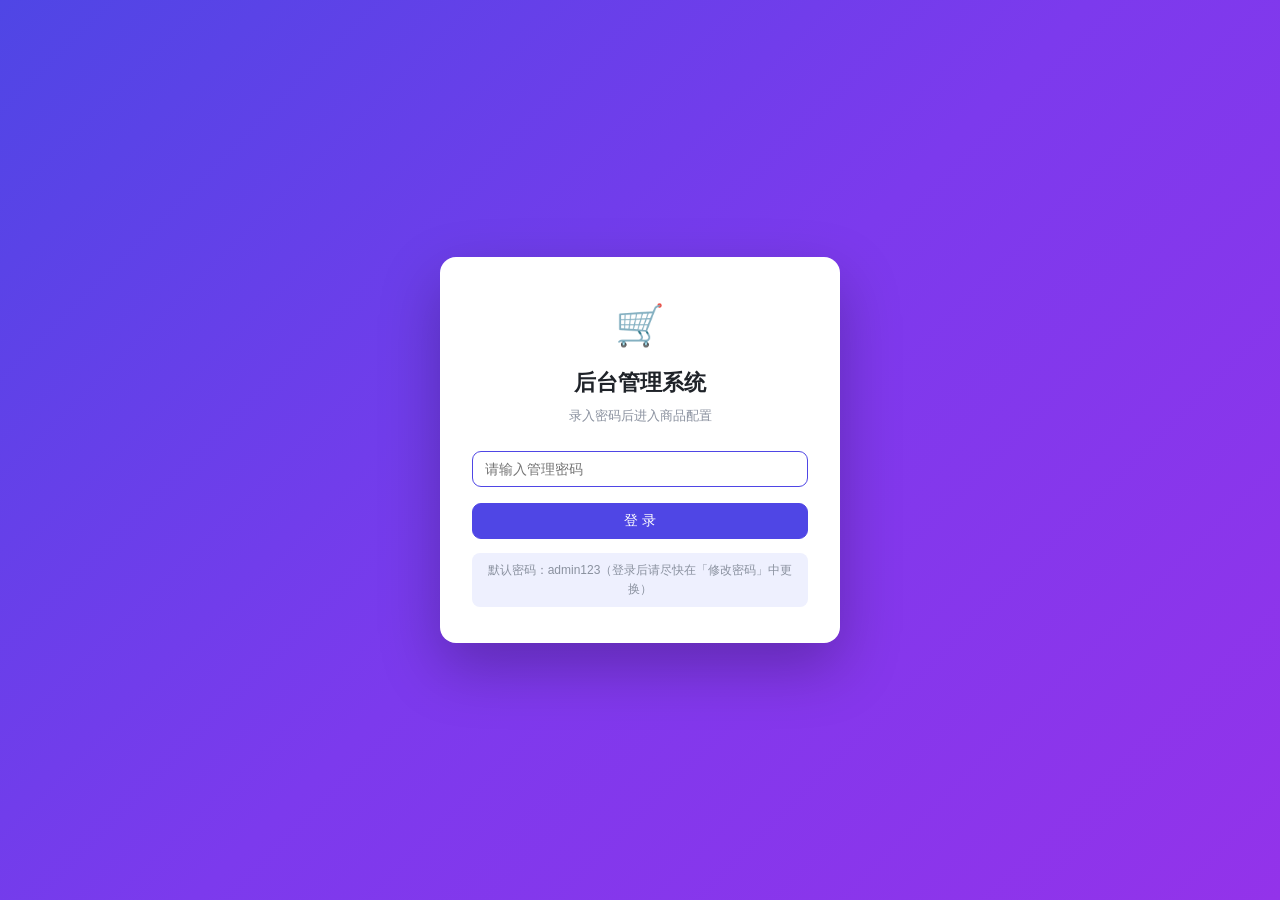
==== admin.html @ 0ef4a56c "init: product shop site" ====
<!DOCTYPE html>
<html lang="zh-CN">
<head>
  <meta charset="UTF-8">
  <meta name="viewport" content="width=device-width, initial-scale=1.0">
  <title>后台配置 · 拾光小铺</title>
  <link rel="stylesheet" href="css/admin.css">
</head>
<body data-theme="light">

  <!-- ======== 登录页 ======== -->
  <div id="login-page">
    <div class="login-card">
      <div class="login-logo">🛒</div>
      <h1>后台管理系统</h1>
      <div class="login-sub">录入密码后进入商品配置</div>
      <div class="form-group">
        <input type="password" class="input" id="loginPwd" placeholder="请输入管理密码" autocomplete="current-password">
      </div>
      <button class="btn btn-primary btn-block" id="loginBtn">登 录</button>
      <div class="login-hint">默认密码：admin123（登录后请尽快在「修改密码」中更换）</div>
    </div>
  </div>

  <!-- ======== 后台主界面 ======== -->
  <div id="app" class="hidden">
    <aside class="sidebar">
      <div class="admin-brand">
        🛒 拾光小铺
        <small>后台配置中心</small>
      </div>
      <nav class="nav-list" id="navList">
        <button class="nav-item active" data-page="overview">📊 概览</button>
        <button class="nav-item" data-page="products">📦 商品管理</button>
        <button class="nav-item" data-page="categories">🏷️ 分类管理</button>
        <button class="nav-item" data-page="site">⚙️ 站点设置</button>
        <button class="nav-item" data-page="github">🔗 GitHub 同步</button>
        <button class="nav-item" data-page="data">🗂️ 数据管理</button>
        <button class="nav-item" data-page="password">🔒 修改密码</button>
      </nav>
      <div class="sidebar-footer">
        <a class="btn btn-sm" href="index.html" target="_blank">👀 查看前台</a>
        <button class="btn btn-sm btn-danger" id="logoutBtn">🚪 退出登录</button>
      </div>
    </aside>

    <main class="main" id="mainArea">
      <!-- ======== 概览 ======== -->
      <section class="page active" id="page-overview">
        <h2 class="page-title">概览</h2>
        <p class="page-sub">当前店铺数据总览（数据保存在本浏览器 localStorage，未发布不影响前台默认展示）</p>
        <div class="stats-grid" id="statsGrid"></div>
        <div class="card">
          <div class="card-title">📢 使用提示</div>
          <div class="alert info">
            ① 在「商品管理 / 分类管理 / 站点设置」中编辑内容 → 保存后 <b>本浏览器</b> 前台立即生效（预览）。<br>
            ② 需要让<b>所有访客</b>看到新内容：在「GitHub 同步」中配置仓库并「一键发布」，或到「数据管理」导出 products.json 后手动 push。<br>
            ③ 上传图片：在商品主图 / 轮播 / 收款码处选择本地文件后，点击「上传到 GitHub 仓库」即可把图片提交到 <code>images/</code> 目录。
          </div>
        </div>
      </section>

      <!-- ======== 商品管理 ======== -->
      <section class="page" id="page-products">
        <h2 class="page-title">商品管理</h2>
        <p class="page-sub">新增、编辑、删除商品，设置主图与富文本详情</p>
        <div class="list-toolbar">
          <div class="search-box" style="position:relative">
            <input class="input" id="productSearch" placeholder="搜索商品…" style="width:220px">
          </div>
          <select class="select" id="productCatFilter" style="width:150px">
            <option value="">全部分类</option>
          </select>
          <div class="spacer"></div>
          <button class="btn btn-danger btn-sm" id="bulkDeleteBtn" disabled>🗑 批量删除</button>
          <button class="btn btn-primary" id="addProductBtn">＋ 新增商品</button>
        </div>
        <div class="card table-wrap">
          <table class="table">
            <thead>
              <tr>
                <th style="width:36px"><input type="checkbox" id="checkAll"></th>
                <th>图片</th>
                <th>名称</th>
                <th>分类</th>
                <th>售价</th>
                <th>库存</th>
                <th>销量</th>
                <th>评分</th>
                <th>状态</th>
                <th style="text-align:right">操作</th>
              </tr>
            </thead>
            <tbody id="productTbody"></tbody>
          </table>
        </div>
        <div class="empty-state" id="productEmpty" style="display:none;text-align:center;padding:40px;color:var(--muted)">暂无商品，点击右上角「新增商品」开始</div>
      </section>

      <!-- ======== 分类管理 ======== -->
      <section class="page" id="page-categories">
        <h2 class="page-title">分类管理</h2>
        <p class="page-sub">自定义前台分类（随时增删改，删除后该分类商品显示为「未分类」）</p>
        <div class="card" style="margin-bottom:16px">
          <div class="form-row" style="align-items:end">
            <div class="form-group" style="margin-bottom:0">
              <label class="field-label">新分类名称</label>
              <input class="input" id="newCatName" placeholder="如：限时秒杀" style="max-width:320px">
            </div>
            <button class="btn btn-primary" id="addCatBtn">添加分类</button>
          </div>
        </div>
        <div class="cat-list" id="catList"></div>
      </section>

      <!-- ======== 站点设置 ======== -->
      <section class="page" id="page-site">
        <h2 class="page-title">站点设置</h2>
        <p class="page-sub">配置前台站点标题、公告、轮播与收款码</p>

        <div class="card" style="margin-bottom:16px">
          <div class="card-title">🏠 基础信息</div>
          <div class="form-row">
            <div class="form-group">
              <label class="field-label">站点标题</label>
              <input class="input" id="site_title">
            </div>
            <div class="form-group">
              <label class="field-label">副标题</label>
              <input class="input" id="site_subtitle">
            </div>
          </div>
          <div class="form-group">
            <label class="field-label">公告条（留空则不显示）</label>
            <input class="input" id="site_notice">
          </div>
          <div class="form-group">
            <label class="field-label">页脚文案</label>
            <input class="input" id="site_footer">
          </div>
          <div class="form-group">
            <label class="field-label">默认主题</label>
            <select class="select" id="site_theme" style="max-width:200px">
              <option value="light">浅色</option>
              <option value="dark">深色</option>
            </select>
          </div>
        </div>

        <div class="card" style="margin-bottom:16px">
          <div class="card-title">🖼️ 轮播 Banner（最多 3 张，可关闭）</div>
          <div class="form-group" style="display:flex;align-items:center;gap:8px">
            <input type="checkbox" id="site_showBanner"> <span>在前台显示轮播</span>
          </div>
          <div id="bannerList"></div>
        </div>

        <div class="card" style="margin-bottom:16px">
          <div class="card-title">💳 收款码（点击「立即购买」弹出）</div>
          <div class="form-group">
            <label class="field-label">收款二维码图片</label>
            <div class="img-upload-row">
              <img class="img-preview" id="site_payPreview" src="" alt="">
              <div style="flex:1">
                <input class="input" id="site_paymentImage" placeholder="images/pay-code.svg 或外链图片地址">
                <div class="form-hint">选择本地二维码图片后，可一键上传到仓库 images 目录。</div>
                <div class="img-btns" style="flex-direction:row;margin-top:8px">
                  <input type="file" id="site_payFile" accept="image/*" style="display:none">
                  <button type="button" class="btn btn-sm" id="site_payPick">选择本地图片</button>
                  <button type="button" class="btn btn-primary btn-sm" id="site_payUploadGit">上传到 GitHub 仓库</button>
                </div>
              </div>
            </div>
          </div>
          <div class="form-group">
            <label class="field-label">购买弹窗提示语</label>
            <input class="input" id="site_paymentTip">
          </div>
          <div class="form-group">
            <label class="field-label">补充说明（可提示示例二维码）</label>
            <input class="input" id="site_paymentNote">
          </div>
        </div>

        <div style="display:flex;gap:12px">
          <button class="btn btn-primary" id="saveSiteBtn">💾 保存站点设置</button>
          <button class="btn" id="resetSiteBtn">重置为默认</button>
        </div>
      </section>

      <!-- ======== GitHub 同步 ======== -->
      <section class="page" id="page-github">
        <h2 class="page-title">GitHub 同步</h2>
        <p class="page-sub">配置仓库后，可一键上传图片、一键发布 products.json（全站访客立即生效）</p>

        <div class="alert warn" style="margin-bottom:16px">
          ⚠️ <b>安全提醒</b>：Token 类似仓库钥匙，仅保存在<b>你自己浏览器的 localStorage</b>，不会写入任何会公开的文件。请勿把 Token 发给他人。建议在 GitHub「Settings → Developer settings → Personal access tokens」中创建，勾选 <code>repo</code> 权限，并将其权限范围限定在本仓库（Fine-grained token 可选指定仓库）。
        </div>

        <div class="card" style="margin-bottom:16px">
          <div class="card-title">🔑 仓库配置</div>
          <div class="form-row">
            <div class="form-group">
              <label class="field-label">仓库所属者（owner）</label>
              <input class="input" id="git_owner" placeholder="如：yourname">
            </div>
            <div class="form-group">
              <label class="field-label">仓库名（repo）</label>
              <input class="input" id="git_repo" placeholder="如：product-shop">
            </div>
          </div>
          <div class="form-row">
            <div class="form-group">
              <label class="field-label">分支（默认 main）</label>
              <input class="input" id="git_branch" placeholder="main">
            </div>
            <div class="form-group">
              <label class="field-label">Personal Access Token</label>
              <input class="input" id="git_token" type="password" placeholder="ghp_… / github_pat_…">
            </div>
          </div>
          <div class="alert info" id="githubStatus" style="display:none;margin-bottom:12px"></div>
          <div style="display:flex;gap:10px;flex-wrap:wrap">
            <button class="btn" id="gitSaveBtn">💾 保存配置</button>
            <button class="btn btn-primary" id="gitTestBtn">🔍 测试连接</button>
            <button class="btn btn-success" id="gitPublishBtn">🚀 一键发布数据（products.json）</button>
            <button class="btn btn-danger" id="gitClearBtn">清除配置</button>
          </div>
          <div class="form-hint" style="margin-top:10px">
            发布成功约 1 分钟内 GitHub Pages 站点即可看到新内容。若未配置，可走「数据管理」手动导出并 push。
          </div>
        </div>
      </section>

      <!-- ======== 数据管理 ======== -->
      <section class="page" id="page-data">
        <h2 class="page-title">数据管理</h2>
        <p class="page-sub">导入 / 导出全量数据，或恢复默认示例数据</p>

        <div class="card" style="margin-bottom:16px">
          <div class="card-title">📤 导出</div>
          <div class="alert info">把当前数据（商品 + 分类 + 站点配置）导出为 products.json，替换仓库根目录文件后 push 即可全站生效。</div>
          <div style="display:flex;gap:10px;flex-wrap:wrap">
            <button class="btn btn-primary" id="exportBtn">⬇️ 下载 products.json</button>
            <button class="btn" id="copyJsonBtn">📋 复制 JSON 到剪贴板</button>
          </div>
        </div>

        <div class="card" style="margin-bottom:16px">
          <div class="card-title">📥 导入</div>
          <div class="form-group">
            <label class="field-label">粘贴 JSON 数据（支持完整数据 或 {products:[...]}）</label>
            <textarea class="textarea" id="importText" placeholder='{"products":[{...}]}' style="min-height:120px"></textarea>
          </div>
          <div style="display:flex;gap:10px;flex-wrap:wrap">
            <input type="file" id="importFile" accept=".json,application/json" style="display:none">
            <button class="btn" id="importFileBtn">📂 选择 JSON 文件</button>
            <button class="btn btn-primary" id="importTextBtn">导入粘贴内容</button>
          </div>
        </div>

        <div class="card" style="margin-bottom:16px">
          <div class="card-title">♻️ 恢复与清空</div>
          <div class="alert danger" style="margin-bottom:12px">「恢复默认」会丢弃本浏览器当前全部自定义数据；「清空商品」只清空商品列表。</div>
          <div style="display:flex;gap:10px;flex-wrap:wrap">
            <button class="btn" id="defaultBtn">♻️ 恢复默认示例数据</button>
            <button class="btn btn-danger" id="clearProductsBtn">🗑 清空全部商品</button>
          </div>
        </div>
      </section>

      <!-- ======== 修改密码 ======== -->
      <section class="page" id="page-password">
        <h2 class="page-title">修改密码</h2>
        <p class="page-sub">密码保存在本浏览器 localStorage，修改后下次登录生效</p>
        <div class="card" style="max-width:480px">
          <div class="form-group">
            <label class="field-label">当前密码</label>
            <input class="input" id="pwd_old" type="password" autocomplete="current-password">
          </div>
          <div class="form-group">
            <label class="field-label">新密码</label>
            <input class="input" id="pwd_new" type="password" autocomplete="new-password">
          </div>
          <div class="form-group">
            <label class="field-label">确认新密码</label>
            <input class="input" id="pwd_confirm" type="password" autocomplete="new-password">
          </div>
          <button class="btn btn-primary" id="pwdChangeBtn">更新密码</button>
        </div>
      </section>
    </main>
  </div>

  <!-- ======== 商品编辑弹窗 ======== -->
  <div class="modal-overlay" id="productModal">
    <div class="modal">
      <div class="modal-head">
        <h3 id="productModalTitle">新增商品</h3>
        <button class="modal-close" id="productModalClose">✕</button>
      </div>
      <div class="modal-body">
        <form id="productForm" autocomplete="off">
          <input type="hidden" id="p_id">
          <div class="form-row">
            <div class="form-group">
              <label class="field-label">商品名称 *</label>
              <input class="input" id="p_name" required placeholder="如：极简陶瓷马克杯">
            </div>
            <div class="form-group">
              <label class="field-label">分类</label>
              <select class="select" id="p_category"></select>
            </div>
          </div>
          <div class="form-row">
            <div class="form-group">
              <label class="field-label">售价（¥）*</label>
              <input class="input" id="p_price" type="number" step="0.01" min="0" required placeholder="39">
            </div>
            <div class="form-group">
              <label class="field-label">原价 / 划线价（¥）</label>
              <input class="input" id="p_original" type="number" step="0.01" min="0" placeholder="59">
            </div>
          </div>
          <div class="form-row">
            <div class="form-group">
              <label class="field-label">库存（件）</label>
              <input class="input" id="p_stock" type="number" min="0" placeholder="100">
            </div>
            <div class="form-group">
              <label class="field-label">销量（件）</label>
              <input class="input" id="p_sales" type="number" min="0" placeholder="0">
            </div>
          </div>
          <div class="form-row">
            <div class="form-group">
              <label class="field-label">评分（0~5）</label>
              <input class="input" id="p_rating" type="number" step="0.1" min="0" max="5" placeholder="4.8">
            </div>
            <div class="form-group">
              <label class="field-label">标签（逗号分隔）</label>
              <input class="input" id="p_tags" placeholder="新品,简约">
            </div>
          </div>
          <div class="form-group">
            <label class="field-label">商品主图</label>
            <div class="img-upload-row">
              <img class="img-preview" id="p_imgPreview" src="" alt="">
              <div style="flex:1">
                <input class="input" id="p_image" placeholder="图片地址（支持仓库相对路径 images/xxx.jpg / 外链 / base64）">
                <div class="form-hint">选择本地图片可「上传到 GitHub 仓库」直接提交至 images/ 目录，或「用 base64 本地保存」。</div>
                <div class="img-btns" style="flex-direction:row;margin-top:8px">
                  <input type="file" id="p_imgFile" accept="image/*" style="display:none">
                  <button type="button" class="btn btn-sm" id="p_imgPick">选择本地图片</button>
                  <button type="button" class="btn btn-primary btn-sm" id="p_imgUploadGit">上传到 GitHub 仓库</button>
                  <button type="button" class="btn btn-sm" id="p_imgUseBase64">用 base64 本地保存</button>
                </div>
              </div>
            </div>
          </div>
          <div class="form-group">
            <label class="field-label">购买外链（可选，前台显示「查看外链」按钮）</label>
            <input class="input" id="p_link" placeholder="https://…（如淘宝/京东商品链接）">
          </div>
          <div class="form-group">
            <label class="field-label">上架状态</label>
            <label style="display:flex;align-items:center;gap:8px;font-size:14px;cursor:pointer">
              <input type="checkbox" id="p_active" checked> 前台展示该商品
            </label>
          </div>
          <div class="form-group">
            <label class="field-label">商品详情（富文本）— 支持从 Word 直接复制粘贴</label>
            <div class="rte-wrap">
              <div class="rte-toolbar" id="rteToolbar"></div>
              <div class="rte-area" id="rteDesc" contenteditable="true"></div>
            </div>
            <div class="form-hint">💡 从 Word/WPS 复制内容直接粘贴即可；若粘贴了 base64 图片，点工具栏「上传粘贴图片」可转存到仓库。</div>
          </div>
        </form>
      </div>
      <div class="modal-foot">
        <button class="btn" id="productModalCancel">取消</button>
        <button class="btn btn-primary" id="productModalSave">保存商品</button>
      </div>
    </div>
  </div>

  <div id="toast-wrap"></div>

  <script src="js/store.js"></script>
  <script src="js/admin.js"></script>
</body>
</html>
---- css/admin.css ----
/* =====================================================
 * admin.css - 后台管理页样式
 * ===================================================== */
:root {
  --bg: #f3f4f8;
  --card: #ffffff;
  --text: #1f2329;
  --muted: #8a919f;
  --primary: #4f46e5;
  --primary-light: #eef0fe;
  --primary-dark: #4338ca;
  --success: #16a34a;
  --danger: #e11d48;
  --border: #e6e8ef;
  --shadow: 0 8px 24px rgba(30, 34, 70, 0.08);
  --radius: 12px;
  --sidebar-w: 230px;
}
[data-theme="dark"] {
  --bg: #101218;
  --card: #1a1d27;
  --text: #e8eaf0;
  --muted: #7d8494;
  --primary: #7c83ff;
  --primary-light: #1e2130;
  --border: #2a2e3b;
  --shadow: 0 8px 24px rgba(0, 0, 0, 0.45);
}

* { box-sizing: border-box; margin: 0; padding: 0; }
body {
  font-family: -apple-system, BlinkMacSystemFont, "Segoe UI", "PingFang SC",
    "Hiragino Sans GB", "Microsoft YaHei", sans-serif;
  background: var(--bg); color: var(--text); line-height: 1.6; min-height: 100vh;
}
a { color: var(--primary); text-decoration: none; }
.hidden { display: none !important; }

/* ---------- 通用控件 ---------- */
.btn {
  display: inline-flex; align-items: center; justify-content: center; gap: 6px;
  border: 1px solid var(--border); background: var(--card); color: var(--text);
  padding: 8px 16px; border-radius: 9px; cursor: pointer; font-size: 14px;
  transition: all .2s;
}
.btn:hover { border-color: var(--primary); color: var(--primary); }
.btn:disabled { opacity: .55; cursor: not-allowed; }
.btn-primary { background: var(--primary); border-color: var(--primary); color: #fff; }
.btn-primary:hover { background: var(--primary-dark); color: #fff; }
.btn-danger { background: transparent; border-color: var(--danger); color: var(--danger); }
.btn-danger:hover { background: var(--danger); color: #fff; }
.btn-success { background: var(--success); border-color: var(--success); color: #fff; }
.btn-success:hover { filter: brightness(1.1); color: #fff; }
.btn-sm { padding: 5px 12px; font-size: 13px; border-radius: 7px; }
.btn-block { width: 100%; }

.input, .select, .textarea {
  width: 100%; padding: 9px 12px; border-radius: 9px;
  border: 1px solid var(--border); background: var(--card); color: var(--text);
  font-size: 14px; outline: none; transition: border-color .2s; font-family: inherit;
}
.input:focus, .select:focus, .textarea:focus { border-color: var(--primary); }
.textarea { resize: vertical; min-height: 80px; line-height: 1.6; }
label.field-label { display: block; font-size: 13px; color: var(--muted); margin-bottom: 6px; font-weight: 600; }
.form-group { margin-bottom: 16px; }
.form-hint { font-size: 12px; color: var(--muted); margin-top: 5px; }
.form-row { display: grid; grid-template-columns: 1fr 1fr; gap: 14px; }

.card {
  background: var(--card); border: 1px solid var(--border);
  border-radius: var(--radius); box-shadow: var(--shadow); padding: 20px;
}
.card-title { font-size: 16px; font-weight: 700; margin-bottom: 16px; display: flex; align-items: center; gap: 8px; }

/* ---------- 登录页 ---------- */
#login-page {
  min-height: 100vh; display: flex; align-items: center; justify-content: center;
  background: linear-gradient(135deg, #4f46e5 0%, #7c3aed 50%, #9333ea 100%);
  padding: 20px;
}
#login-page[data-theme="dark"] { background: linear-gradient(135deg, #1e1b4b, #312e81, #4c1d95); }
.login-card {
  background: var(--card); border-radius: 16px; padding: 36px 32px;
  width: 100%; max-width: 400px; box-shadow: 0 24px 60px rgba(0, 0, 0, .25);
}
.login-card .login-logo { font-size: 40px; text-align: center; margin-bottom: 8px; }
.login-card h1 { text-align: center; font-size: 22px; margin-bottom: 6px; }
.login-card .login-sub { text-align: center; color: var(--muted); font-size: 13px; margin-bottom: 24px; }
.login-hint {
  margin-top: 14px; font-size: 12px; color: var(--muted); text-align: center;
  background: var(--primary-light); padding: 8px; border-radius: 8px;
}

/* ---------- 后台布局 ---------- */
#app { display: flex; min-height: 100vh; }
.sidebar {
  width: var(--sidebar-w); background: var(--card); border-right: 1px solid var(--border);
  position: sticky; top: 0; height: 100vh; display: flex; flex-direction: column;
  flex-shrink: 0;
}
.sidebar .admin-brand { padding: 18px 20px; font-weight: 800; font-size: 17px; border-bottom: 1px solid var(--border); }
.sidebar .admin-brand small { display: block; font-weight: 400; color: var(--muted); font-size: 12px; margin-top: 2px; }
.nav-list { flex: 1; padding: 12px 10px; overflow-y: auto; }
.nav-item {
  display: flex; align-items: center; gap: 10px; width: 100%;
  padding: 10px 14px; border: none; background: transparent; border-radius: 9px;
  cursor: pointer; font-size: 14px; color: var(--text); text-align: left; transition: all .2s;
}
.nav-item:hover { background: var(--primary-light); color: var(--primary); }
.nav-item.active { background: var(--primary); color: #fff; font-weight: 600; }
.sidebar-footer { padding: 12px 16px; border-top: 1px solid var(--border); display: flex; flex-direction: column; gap: 6px; }

.main { flex: 1; padding: 24px; min-width: 0; }
.page { display: none; animation: fadeIn .25s ease; }
.page.active { display: block; }
@keyframes fadeIn { from { opacity: 0; transform: translateY(6px); } to { opacity: 1; transform: none; } }
.page-title { font-size: 20px; font-weight: 800; margin-bottom: 4px; }
.page-sub { color: var(--muted); font-size: 13px; margin-bottom: 20px; }

/* ---------- 统计卡片 ---------- */
.stats-grid { display: grid; grid-template-columns: repeat(auto-fit, minmax(180px, 1fr)); gap: 16px; margin-bottom: 24px; }
.stat-card { padding: 18px; }
.stat-card .stat-num { font-size: 30px; font-weight: 800; color: var(--primary); }
.stat-card .stat-label { color: var(--muted); font-size: 13px; margin-top: 4px; }
.stat-card .stat-emoji { font-size: 26px; }

/* ---------- 工具栏 ---------- */
.list-toolbar { display: flex; flex-wrap: wrap; gap: 10px; align-items: center; margin-bottom: 16px; }
.list-toolbar .spacer { flex: 1; }

/* ---------- 表格 ---------- */
.table-wrap { overflow-x: auto; }
.table { width: 100%; border-collapse: collapse; font-size: 14px; }
.table th, .table td {
  padding: 10px 12px; border-bottom: 1px solid var(--border);
  text-align: left; vertical-align: middle;
}
.table th { color: var(--muted); font-weight: 600; font-size: 13px; background: var(--primary-light); white-space: nowrap; }
.table tr:hover td { background: var(--primary-light); }
.table .thumb { width: 48px; height: 48px; object-fit: cover; border-radius: 8px; background: #eee; }
[data-theme="dark"] .table .thumb { background: #232632; }
.table .actions { display: flex; gap: 6px; justify-content: flex-end; }
.tag-pill {
  display: inline-block; padding: 2px 8px; border-radius: 6px;
  background: var(--primary-light); color: var(--primary); font-size: 12px; margin-right: 4px;
}
.status-pill { padding: 3px 10px; border-radius: 20px; font-size: 12px; font-weight: 600; }
.status-on { background: rgba(22, 163, 74, .12); color: var(--success); }
.status-off { background: rgba(153, 163, 175, .15); color: var(--muted); }

/* ---------- 富文本编辑器 ---------- */
.rte-wrap { border: 1px solid var(--border); border-radius: 9px; overflow: hidden; background: var(--card); }
.rte-toolbar {
  display: flex; flex-wrap: wrap; gap: 4px; padding: 8px; align-items: center;
  background: var(--primary-light); border-bottom: 1px solid var(--border);
}
.rte-toolbar .rte-btn {
  min-width: 30px; height: 30px; padding: 0 8px; border-radius: 6px;
  border: 1px solid transparent; background: transparent; color: var(--text);
  cursor: pointer; font-size: 13px; transition: all .15s;
}
.rte-toolbar .rte-btn:hover { background: var(--card); border-color: var(--border); }
.rte-toolbar select {
  height: 30px; border-radius: 6px; border: 1px solid var(--border);
  background: var(--card); color: var(--text); font-size: 12px; padding: 0 4px;
}
.rte-area {
  min-height: 220px; max-height: 420px; overflow-y: auto; padding: 14px;
  outline: none; font-size: 14.5px; line-height: 1.8;
}
.rte-area:empty::before { content: "在这里输入商品详情… 支持从 Word 直接复制粘贴"; color: var(--muted); }
.rte-area p { margin-bottom: 8px; }
.rte-area ul, .rte-area ol { margin: 6px 0 10px; padding-left: 22px; }
.rte-area blockquote { border-left: 4px solid var(--primary); background: var(--primary-light); padding: 8px 14px; margin: 10px 0; border-radius: 0 8px 8px 0; color: var(--muted); }
.rte-area img { max-width: 100%; border-radius: 8px; margin: 6px 0; }

/* ---------- 图片上传预览 ---------- */
.img-upload-row { display: flex; gap: 12px; align-items: flex-start; flex-wrap: wrap; }
.img-upload-row .img-preview {
  width: 96px; height: 96px; object-fit: cover; border-radius: 10px;
  border: 1px solid var(--border); background: #eee; flex-shrink: 0;
}
[data-theme="dark"] .img-upload-row .img-preview { background: #232632; }
.img-btns { display: flex; flex-direction: column; gap: 8px; }

/* ---------- 分类管理 ---------- */
.cat-list { display: flex; flex-direction: column; gap: 10px; }
.cat-item {
  display: flex; align-items: center; gap: 10px; padding: 12px;
  border: 1px solid var(--border); border-radius: 10px; background: var(--card);
}
.cat-item .cat-name { flex: 1; font-weight: 600; }
.cat-item .cat-count { color: var(--muted); font-size: 13px; }

/* ---------- 提示信息框 ---------- */
.alert { padding: 12px 16px; border-radius: 10px; font-size: 13.5px; margin-bottom: 16px; line-height: 1.7; }
.alert.info { background: var(--primary-light); color: var(--primary); border: 1px solid rgba(79, 70, 229, .25); }
.alert.warn { background: rgba(245, 158, 11, .1); color: #b45309; border: 1px solid rgba(245, 158, 11, .3); }
.alert.danger { background: rgba(225, 29, 72, .08); color: var(--danger); border: 1px solid rgba(225, 29, 72, .25); }
.alert.success { background: rgba(22, 163, 74, .1); color: var(--success); border: 1px solid rgba(22, 163, 74, .25); }

/* ---------- 弹窗 ---------- */
.modal-overlay {
  position: fixed; inset: 0; z-index: 100; background: rgba(0, 0, 0, .55);
  display: flex; align-items: center; justify-content: center; padding: 20px;
  opacity: 0; pointer-events: none; transition: opacity .25s;
}
.modal-overlay.open { opacity: 1; pointer-events: auto; }
.modal {
  background: var(--card); border-radius: 14px; width: 100%; max-width: 760px;
  max-height: 90vh; overflow: hidden; display: flex; flex-direction: column;
  box-shadow: 0 24px 60px rgba(0, 0, 0, .3);
  transform: translateY(16px); transition: transform .25s;
}
.modal-overlay.open .modal { transform: translateY(0); }
.modal-head {
  padding: 16px 20px; border-bottom: 1px solid var(--border);
  display: flex; align-items: center; justify-content: space-between;
}
.modal-head h3 { font-size: 16px; font-weight: 700; }
.modal-close { width: 30px; height: 30px; border: none; background: transparent; font-size: 18px; cursor: pointer; color: var(--muted); border-radius: 6px; }
.modal-close:hover { background: var(--primary-light); color: var(--text); }
.modal-body { padding: 20px; overflow-y: auto; }
.modal-foot { padding: 14px 20px; border-top: 1px solid var(--border); display: flex; justify-content: flex-end; gap: 10px; }

/* ---------- Toast ---------- */
#toast-wrap {
  position: fixed; top: 20px; left: 50%; transform: translateX(-50%);
  z-index: 300; display: flex; flex-direction: column; gap: 8px; align-items: center;
}
.toast {
  background: #1f2329; color: #fff; padding: 10px 20px; border-radius: 10px;
  font-size: 14px; box-shadow: 0 8px 24px rgba(0, 0, 0, .2); animation: toastIn .3s ease;
  max-width: 90vw; white-space: pre-line;
}
.toast.success { background: var(--success); }
.toast.error { background: var(--danger); }
.toast.info { background: var(--primary); }
@keyframes toastIn { from { opacity: 0; transform: translateY(-10px); } to { opacity: 1; transform: translateY(0); } }

/* ---------- 响应式 ---------- */
@media (max-width: 900px) {
  #app { flex-direction: column; }
  .sidebar { width: 100%; height: auto; position: static; }
  .nav-list { display: flex; overflow-x: auto; padding: 8px; }
  .nav-item { white-space: nowrap; }
  .sidebar-footer { flex-direction: row; align-items: center; justify-content: center; }
  .main { padding: 16px; }
  .form-row { grid-template-columns: 1fr; }
}
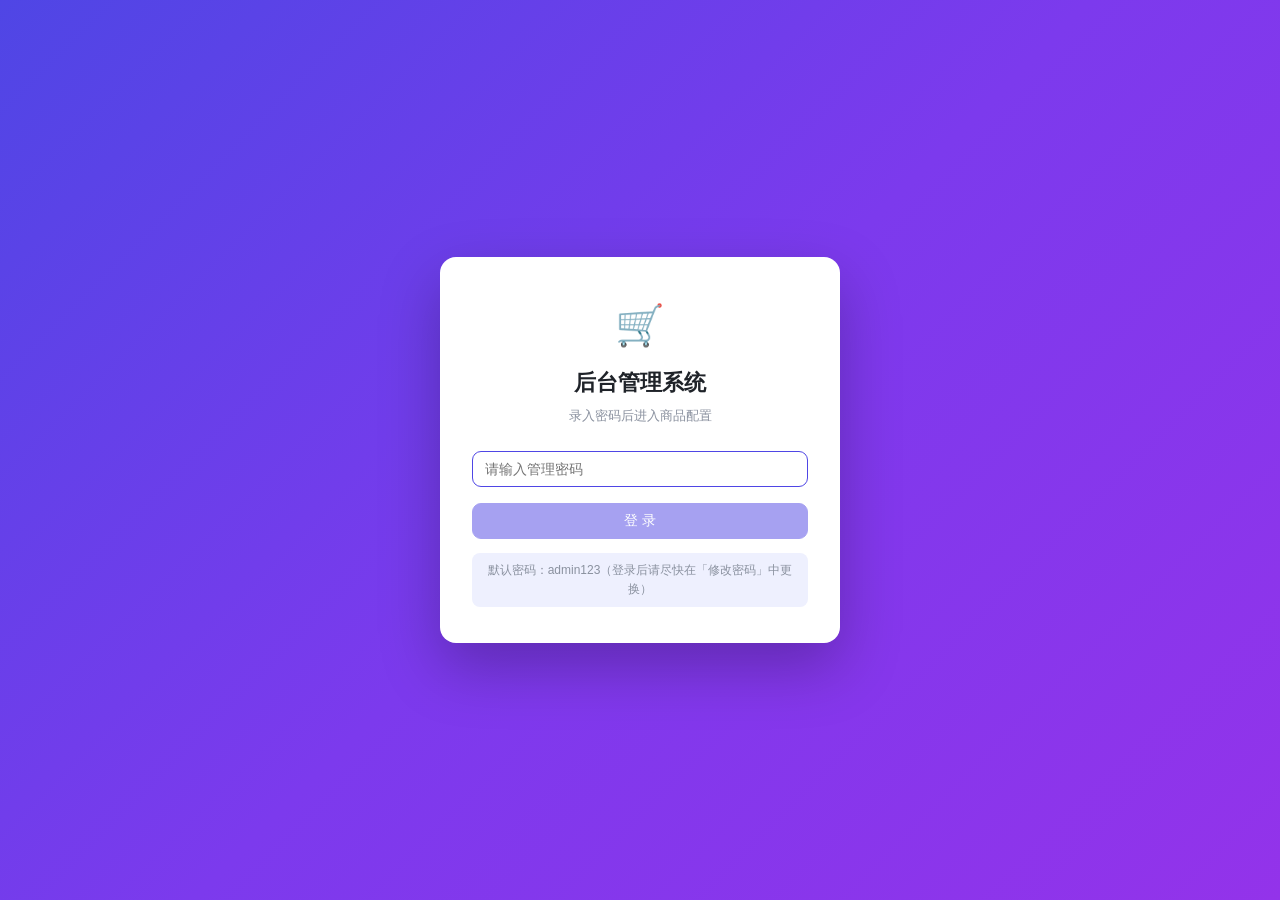
==== commit e2d2ec0d: "feat: GitHub 同步验证可用前后台全站只读锁（横幅提示+9 处写操作闸门+快照防篡改）" ====
--- a/admin.html
+++ b/admin.html
@@ -4,7 +4,7 @@
   <meta charset="UTF-8">
   <meta name="viewport" content="width=device-width, initial-scale=1.0">
   <title>后台配置 · 拾光小铺</title>
-  <link rel="stylesheet" href="css/admin.css">
+  <link rel="stylesheet" href="css/admin.css?v=3">
 </head>
 <body data-theme="light">
 
@@ -45,6 +45,8 @@
     </aside>
 
     <main class="main" id="mainArea">
+      <!-- 只读锁提示条：GitHub 同步未验证可用时显示 -->
+      <div class="ro-lock hidden" id="roLockBar"></div>
       <!-- ======== 概览 ======== -->
       <section class="page active" id="page-overview">
         <h2 class="page-title">概览</h2>
@@ -387,7 +389,7 @@
 
   <div id="toast-wrap"></div>
 
-  <script src="js/store.js"></script>
-  <script src="js/admin.js"></script>
+  <script src="js/store.js?v=3"></script>
+  <script src="js/admin.js?v=3"></script>
 </body>
 </html>
--- a/css/admin.css
+++ b/css/admin.css
@@ -139,7 +139,31 @@
 .table tr:hover td { background: var(--primary-light); }
 .table .thumb { width: 48px; height: 48px; object-fit: cover; border-radius: 8px; background: #eee; }
 [data-theme="dark"] .table .thumb { background: #232632; }
-.table .actions { display: flex; gap: 6px; justify-content: flex-end; }
+.table .actions { text-align: right; white-space: nowrap; }
+.table .actions .btn + .btn { margin-left: 6px; }
+
+/* ---------- 只读锁（GitHub 同步验证可用前） ---------- */
+.ro-lock {
+  display: flex;
+  align-items: center;
+  gap: 8px;
+  flex-wrap: wrap;
+  padding: 12px 16px;
+  margin-bottom: 18px;
+  border: 1px solid #f0c36d;
+  border-radius: 10px;
+  background: #fff8e6;
+  color: #8a6100;
+  font-size: 14px;
+  line-height: 1.6;
+}
+.ro-lock.hidden { display: none; }
+body[data-theme="dark"] .ro-lock {
+  background: #3a3220;
+  border-color: #6b5b2a;
+  color: #e8d48a;
+}
+body.readonly-mode button.btn:not(.ro-lock .btn) { opacity: .5; }
 .tag-pill {
   display: inline-block; padding: 2px 8px; border-radius: 6px;
   background: var(--primary-light); color: var(--primary); font-size: 12px; margin-right: 4px;
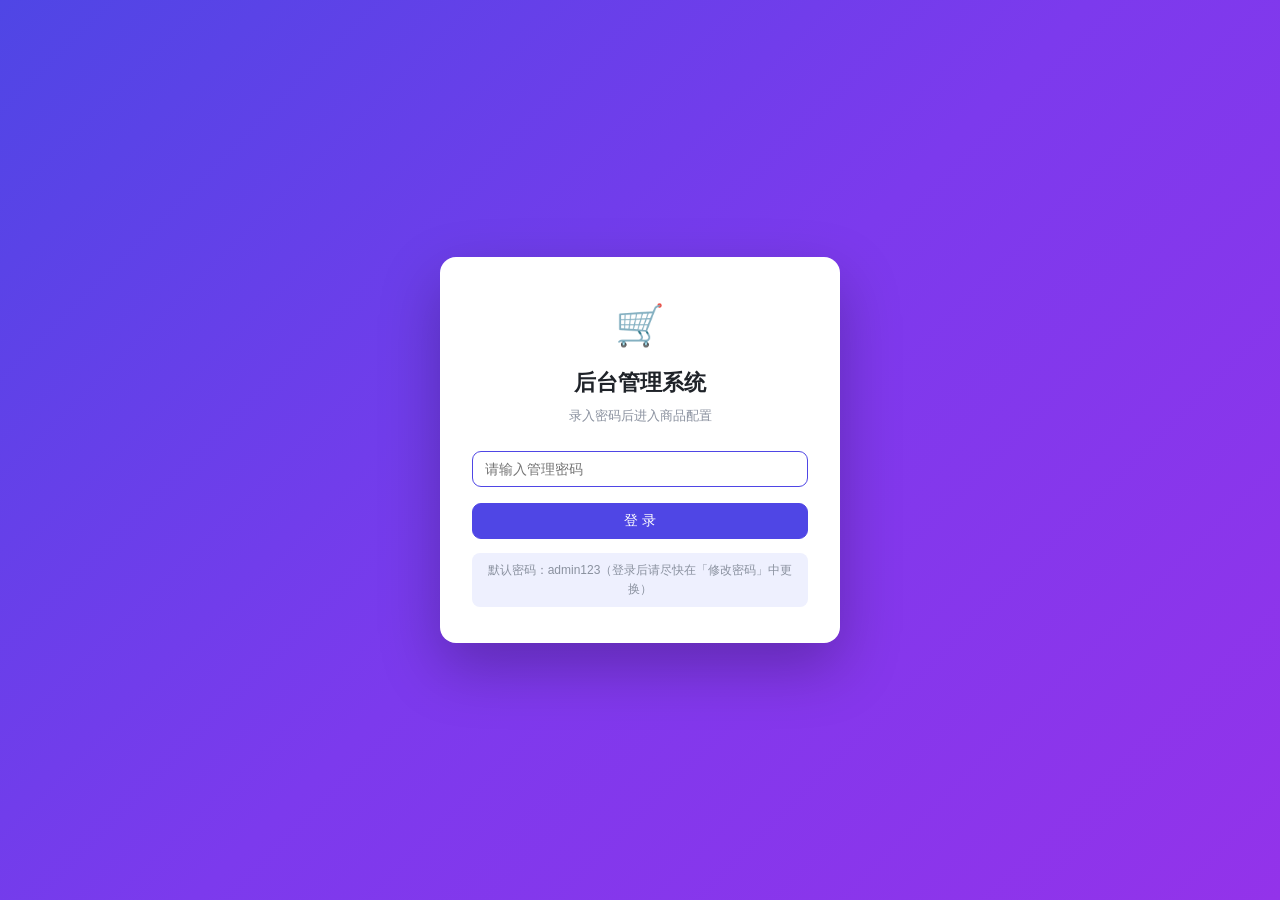
==== commit 317be01a: "fix: 只读虚化仅作用于内容编辑页（GitHub同步页/登录/退出按钮正常）；logout 移除 body 只读类" ====
--- a/admin.html
+++ b/admin.html
@@ -4,7 +4,7 @@
   <meta charset="UTF-8">
   <meta name="viewport" content="width=device-width, initial-scale=1.0">
   <title>后台配置 · 拾光小铺</title>
-  <link rel="stylesheet" href="css/admin.css?v=3">
+  <link rel="stylesheet" href="css/admin.css?v=4">
 </head>
 <body data-theme="light">
 
@@ -47,6 +47,8 @@
     <main class="main" id="mainArea">
       <!-- 只读锁提示条：GitHub 同步未验证可用时显示 -->
       <div class="ro-lock hidden" id="roLockBar"></div>
+      <!-- 数据同步提示条：线上数据与本浏览器数据不一致时显示 -->
+      <div class="ro-lock hidden" id="syncBar" style="border-color:#8ab4f8;background:#eef4fe;color:#1a4d8f"></div>
       <!-- ======== 概览 ======== -->
       <section class="page active" id="page-overview">
         <h2 class="page-title">概览</h2>
@@ -389,7 +391,7 @@
 
   <div id="toast-wrap"></div>
 
-  <script src="js/store.js?v=3"></script>
-  <script src="js/admin.js?v=3"></script>
+  <script src="js/store.js?v=5"></script>
+  <script src="js/admin.js?v=6"></script>
 </body>
 </html>
--- a/css/admin.css
+++ b/css/admin.css
@@ -163,7 +163,12 @@
   border-color: #6b5b2a;
   color: #e8d48a;
 }
-body.readonly-mode button.btn:not(.ro-lock .btn) { opacity: .5; }
+/* 只读模式仅淡化「内容编辑」页面的按钮；GitHub 同步页（解锁入口）、修改密码页、退出登录/登录按钮保持正常可点 */
+body.readonly-mode #page-overview button.btn,
+body.readonly-mode #page-products button.btn,
+body.readonly-mode #page-categories button.btn,
+body.readonly-mode #page-site button.btn,
+body.readonly-mode #page-data button.btn { opacity: .5; }
 .tag-pill {
   display: inline-block; padding: 2px 8px; border-radius: 6px;
   background: var(--primary-light); color: var(--primary); font-size: 12px; margin-right: 4px;
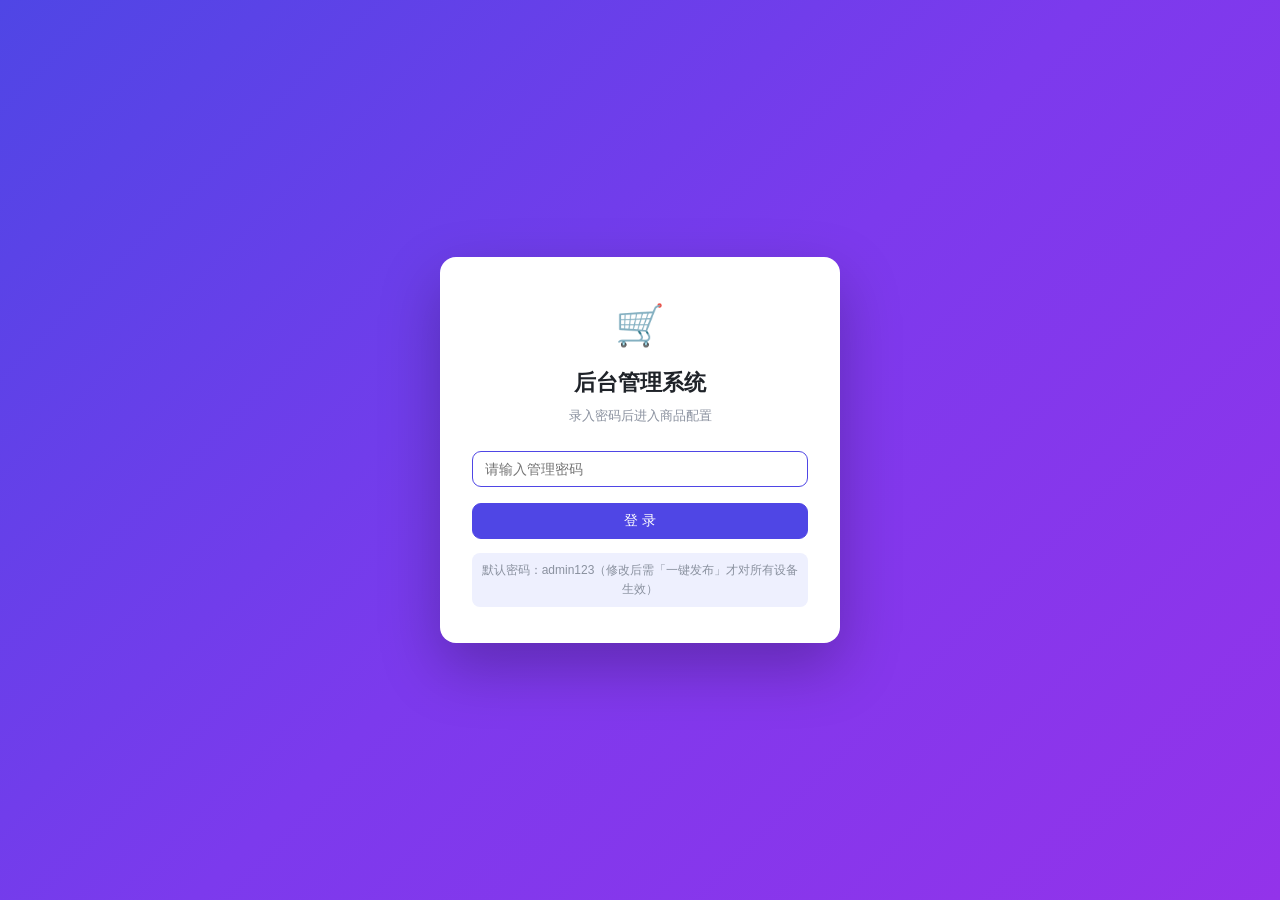
==== commit 3555a1f5: "feat: 管理密码改为加盐 SHA-256 哈希随数据保存（跨设备生效，登录时校验线上最新哈希）" ====
--- a/admin.html
+++ b/admin.html
@@ -18,7 +18,7 @@
         <input type="password" class="input" id="loginPwd" placeholder="请输入管理密码" autocomplete="current-password">
       </div>
       <button class="btn btn-primary btn-block" id="loginBtn">登 录</button>
-      <div class="login-hint">默认密码：admin123（登录后请尽快在「修改密码」中更换）</div>
+      <div class="login-hint">默认密码：admin123（修改后需「一键发布」才对所有设备生效）</div>
     </div>
   </div>
 
@@ -276,7 +276,7 @@
       <!-- ======== 修改密码 ======== -->
       <section class="page" id="page-password">
         <h2 class="page-title">修改密码</h2>
-        <p class="page-sub">密码保存在本浏览器 localStorage，修改后下次登录生效</p>
+        <p class="page-sub">密码哈希随店铺数据保存：修改后本浏览器即时生效，一键发布后对所有设备生效</p>
         <div class="card" style="max-width:480px">
           <div class="form-group">
             <label class="field-label">当前密码</label>
@@ -291,6 +291,7 @@
             <input class="input" id="pwd_confirm" type="password" autocomplete="new-password">
           </div>
           <button class="btn btn-primary" id="pwdChangeBtn">更新密码</button>
+          <div class="form-hint" style="margin-top:10px">⚠️ 修改后需到「GitHub 同步」一键发布，其他设备/浏览器才会使用新密码；发布前它们仍使用旧密码（从未改过则为默认 admin123）。</div>
         </div>
       </section>
     </main>
@@ -391,7 +392,7 @@
 
   <div id="toast-wrap"></div>
 
-  <script src="js/store.js?v=5"></script>
+  <script src="js/store.js?v=6"></script>
   <script src="js/admin.js?v=6"></script>
 </body>
 </html>
